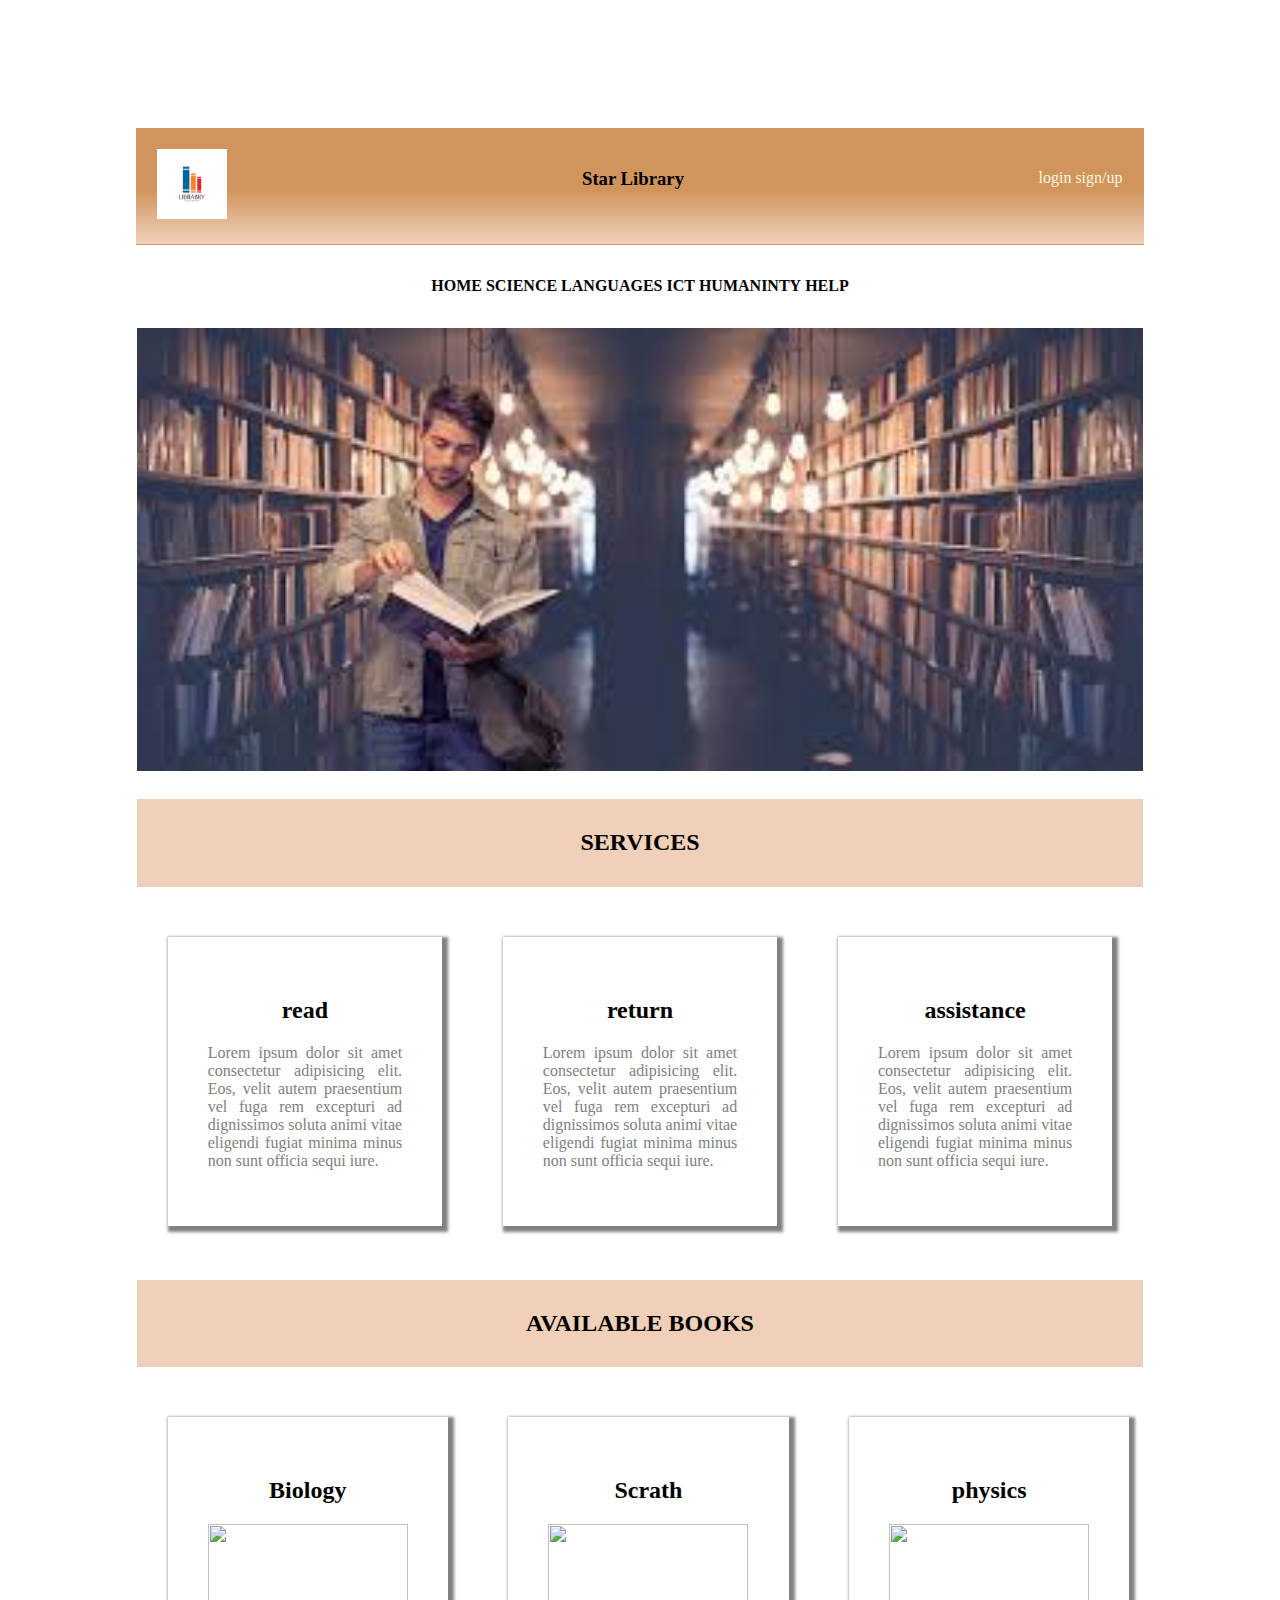
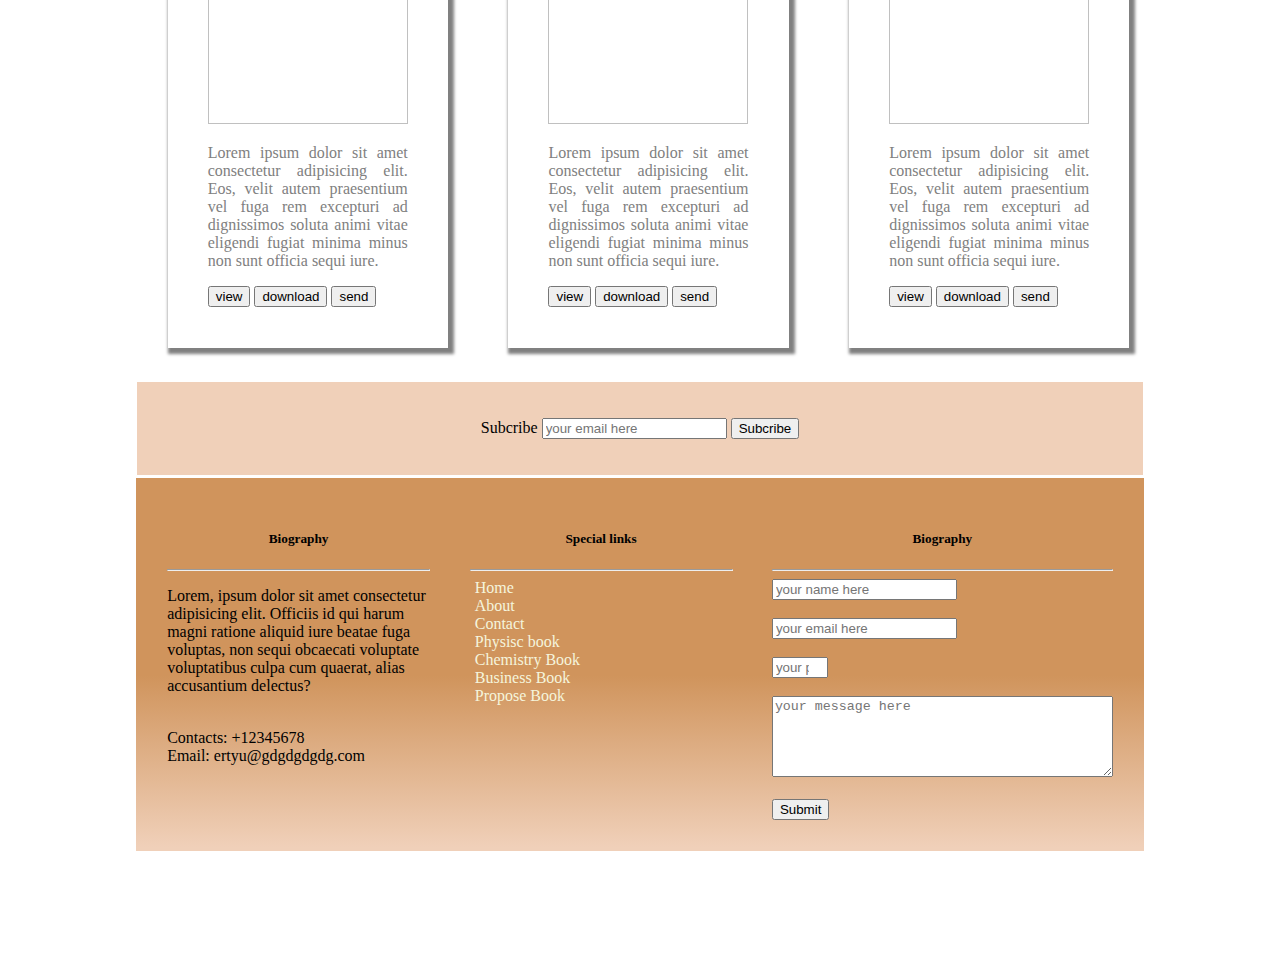
==== index.html @ 60424a58 "from library" ====
<!DOCTYPE html>
            <html>
            <head>
             <title>LIBRARY</title>  
              <link rel="stylesheet" href="index.css">
               </head>
                <body>
                 <table>
                  <tr class="header">
            <td colspan="3">
            <div class="header-container">
            <div>
            <div>
           <a href="index.html"><img src="hhh.jpg"LIBRARY logo" height="70px" width="70px"></a> 
            </div>
            </div>
            <div>
            <div>
            <center><h3>Star Library</h3></center>
            </div>
            </div>
            <div style="padding-top:2%">
            <div >
            <a href="login.html" class="header-links">login</a>
            <a href="signup.html" class="header-links">sign/up</a>
            </div>
            </div>
            </div>
            </td>
                     </tr>
            <tr>
            <td colspan="3" style=" padding: 3%;">
            <div class="navigations">
             <a href="index.html" class="navigation-links">HOME</a>
             <a href="science.html" class="navigation-links">SCIENCE</a>
             <a href="languages.html" class="navigation-links">LANGUAGES</a>
             <a href="ict.html" class="navigation-links">ICT</a>
             <a href="humanity.html" class="navigation-links">HUMANINTY</a>
             <a href="help.html" class="navigation-links">HELP</a>
            </div>     
            </td>
            </tr>
            <tr>
            <td colspan="3"><img src="college in lib.jpg" alt=""height="100%" width="100%"></td>
            </tr>
            <tr>
            <td colspan="3">
            <div class="section-container">
            <center>
            <h2 class="section_header">SERVICES</h2>
            </center>                     
            </div>
            <div class="service_container">
            <div class="reading">
            <div class="service">
            <h2 class="service_header">read</h2>
            <p class="service_description">Lorem ipsum dolor sit amet consectetur adipisicing elit. Eos, velit autem praesentium vel fuga rem excepturi ad dignissimos soluta animi vitae eligendi fugiat minima minus non sunt officia sequi iure.</p>
            </div>
            </div> 
            <div class="return_book"> 
            <div class="service">
            <h2 class="service_header">return</h2>
            <p class="service_description">Lorem ipsum dolor sit amet consectetur adipisicing elit. Eos, velit autem praesentium vel fuga rem excepturi ad dignissimos soluta animi vitae eligendi fugiat minima minus non sunt officia sequi iure.</p>
            </div>
            </div>
            <div class="assistance">
            <div class="service">
            <h2 class="service_header">assistance</h2>
            <p class="service_description">Lorem ipsum dolor sit amet consectetur adipisicing elit. Eos, velit autem praesentium vel fuga rem excepturi ad dignissimos soluta animi vitae eligendi fugiat minima minus non sunt officia sequi iure.</p>
            </div>
            </div>
            </div>
            </td>               
            </tr>
            <tr>
            <td colspan="3">
            <div class="section-container">
            <center>
            <h2 class="section_header">AVAILABLE BOOKS</h2>
            </center>                     
            </div>
            <div class="service_container">
            <div class="reading">
            <div class="service">
            <h2 class="service_header">Biology</h2>
            <img src="lib 1.jpg" alt="" class="bookimage">
            <p class="service_description">Lorem ipsum dolor sit amet consectetur adipisicing elit. Eos, velit autem praesentium vel fuga rem excepturi ad dignissimos soluta animi vitae eligendi fugiat minima minus non sunt officia sequi iure.</p>
            <div>
            <button> view</button>
            <button> download</button>
            <button> send</button>
            </div>
            </div>
            </div> 
            <div class="return_book"> 
            <div class="service">
            <h2 class="service_header">Scrath</h2>
            <img src="lib 1.jpg" alt="" class="bookimage">
            <p class="service_description">Lorem ipsum dolor sit amet consectetur adipisicing elit. Eos, velit autem praesentium vel fuga rem excepturi ad dignissimos soluta animi vitae eligendi fugiat minima minus non sunt officia sequi iure.</p>
            <div>
            <button> view</button>
            <button> download</button>
            <button> send</button>
            </div>
            </div>
            </div>
            <div class="assistance">
            <div class="service">
            <h2 class="service_header">physics</h2>
            <img src="lib 1.jpg" alt="" class="bookimage">
            <p class="service_description">Lorem ipsum dolor sit amet consectetur adipisicing elit. Eos, velit autem praesentium vel fuga rem excepturi ad dignissimos soluta animi vitae eligendi fugiat minima minus non sunt officia sequi iure.</p>
            <div>
            <button> view</button>
            <button> download</button>
            <button> send</button>
            </div>
            </div>
            </div>
            </div>    
            </td>               
            </tr>
            <tr>
            <td colspan="3">
            <div class="sub">
            <center>
            <p> <span>Subcribe</span> <input type="email" name="" placeholder="your email here" id="" required> <button> Subcribe</button></p> 

            </center> 
            </div>
            </td>
            </tr>  
            <tr class="footer">
            <td colspan="3">
            <div class="footer-section-container">
            <div class="biography">
            <center><h5>Biography</h5></center> 
            <hr>
            <p>Lorem, ipsum dolor sit amet consectetur adipisicing elit. Officiis id qui harum magni ratione aliquid iure beatae fuga voluptas, non sequi obcaecati voluptate voluptatibus culpa cum quaerat, alias accusantium delectus?</p>
            <br>
            <span>Contacts: +12345678</span> <br>

            <span> Email: ertyu@gdgdgdgdg.com</span>
            </div>
            <div class="special-links">
            <center><h5>Special links</h5></center> 
            <hr>
            <a href="" class="footer-links">Home</a> <br>
            <a href="" class="footer-links">About</a><br>
            <a href="" class="footer-links">Contact</a><br>
            <a href="" class="footer-links">Physisc book</a><br>
            <a href="" class="footer-links">Chemistry Book</a><br>
            <a href="" class="footer-links">Business Book</a><br>
            <a href="" class="footer-links">Propose Book</a><br>

            </div>
            <div class="feedback">
            <center><h5>Biography</h5></center> 
            <hr>
            <div>
            <form action="">
            <input type="text" placeholder="your name here" name="" id="" required> <br><br>
            <input type="email" placeholder="your email here" name="" id="" required><br><br>
            <input type="number" placeholder="your password here" name="" id="" max="15" min="6" required><br><br>
            <textarea name="" id="" cols="40"placeholder="your message here"  rows="5" required></textarea><br><br>
            <button> Submit</button>
            </form> 
            </div>                             
            </div>
            </div>
            </td>
            </tr>           
            </table>
            </body>
            </html>
---- index.css ----
table{
    height: 100%;
    margin: 10%;
    }
    .header-container{
    display: flex;
    justify-content: space-between;
    padding: 2%;
    }
    .service_container{
    display: flex;
    justify-content: space-between;
    }
    .reading{
    flex:30%;
    margin:3%;
    box-shadow: 3px 3px 3px 3px grey;
    padding: 4%;
    }
    .return_book{
    flex:30%;
    margin:3%;
    box-shadow: 3px 3px 3px 3px grey;
    padding: 4%;
    }
    .assistance{
    flex:30%;
    margin:3%;
    box-shadow: 3px 3px 3px 3px grey;
    padding: 4%;
    }
    .section_header{
    color: black;
    padding: 3%;
    }
    .service_header{
    color: black;
    text-align: center;
    }
    .service_description{
    text-align: justify;
    color: grey;
    }
    .section-container{
    background-color:#f0d0b9;
    }
    hr{
    color: white;
    }
    .sub{
    background-color: #f0d0b9;
    padding: 2%;
    }
    .footer-section-container{
    display: flex;
    justify-content: space-between;
    padding: 1%;
    }
    .biography{
    flex:30%;
    padding: 2%;
    }
    .special-links{
    flex:30%;
    padding: 2%;
    }
    .feedback{
    flex:30%;
    padding: 2%;
    }
    .bookimage{
    width: 200px;
    height: 200px;
    }
    .footer{
    background: linear-gradient(0deg, rgba(240,208,185,1) 1%, rgba(208,148,92,1) 47%);  
    }
    .header{
    background: linear-gradient(0deg, rgba(240,208,185,1) 1%, rgba(208,148,92,1) 47%);  
    }
    .footer-links{
    text-decoration: none;
    color:  beige;
    padding: 2%;
    }
    .header-links{
    text-decoration: none;
    color:  beige;
    padding-top: 3%;
    }
    .navigation-links{
    text-decoration: none;
    color:  black;
    font-weight: bolder;
    }
    .navigation-links:hover{
    color: #f0d0b9;
    }
    .navigations{
    text-align: center;
    }
    .signup-form{
        box-shadow: 4px 4px 4px 4px;
        margin: 4%;
        padding: 5%;
      }
      .login-form{
        box-shadow: 4px 4px 4px 4px;
        padding: 5%;
      }
      .hr{
       background-color: #f0d0b9;
       padding: 1%;
      }
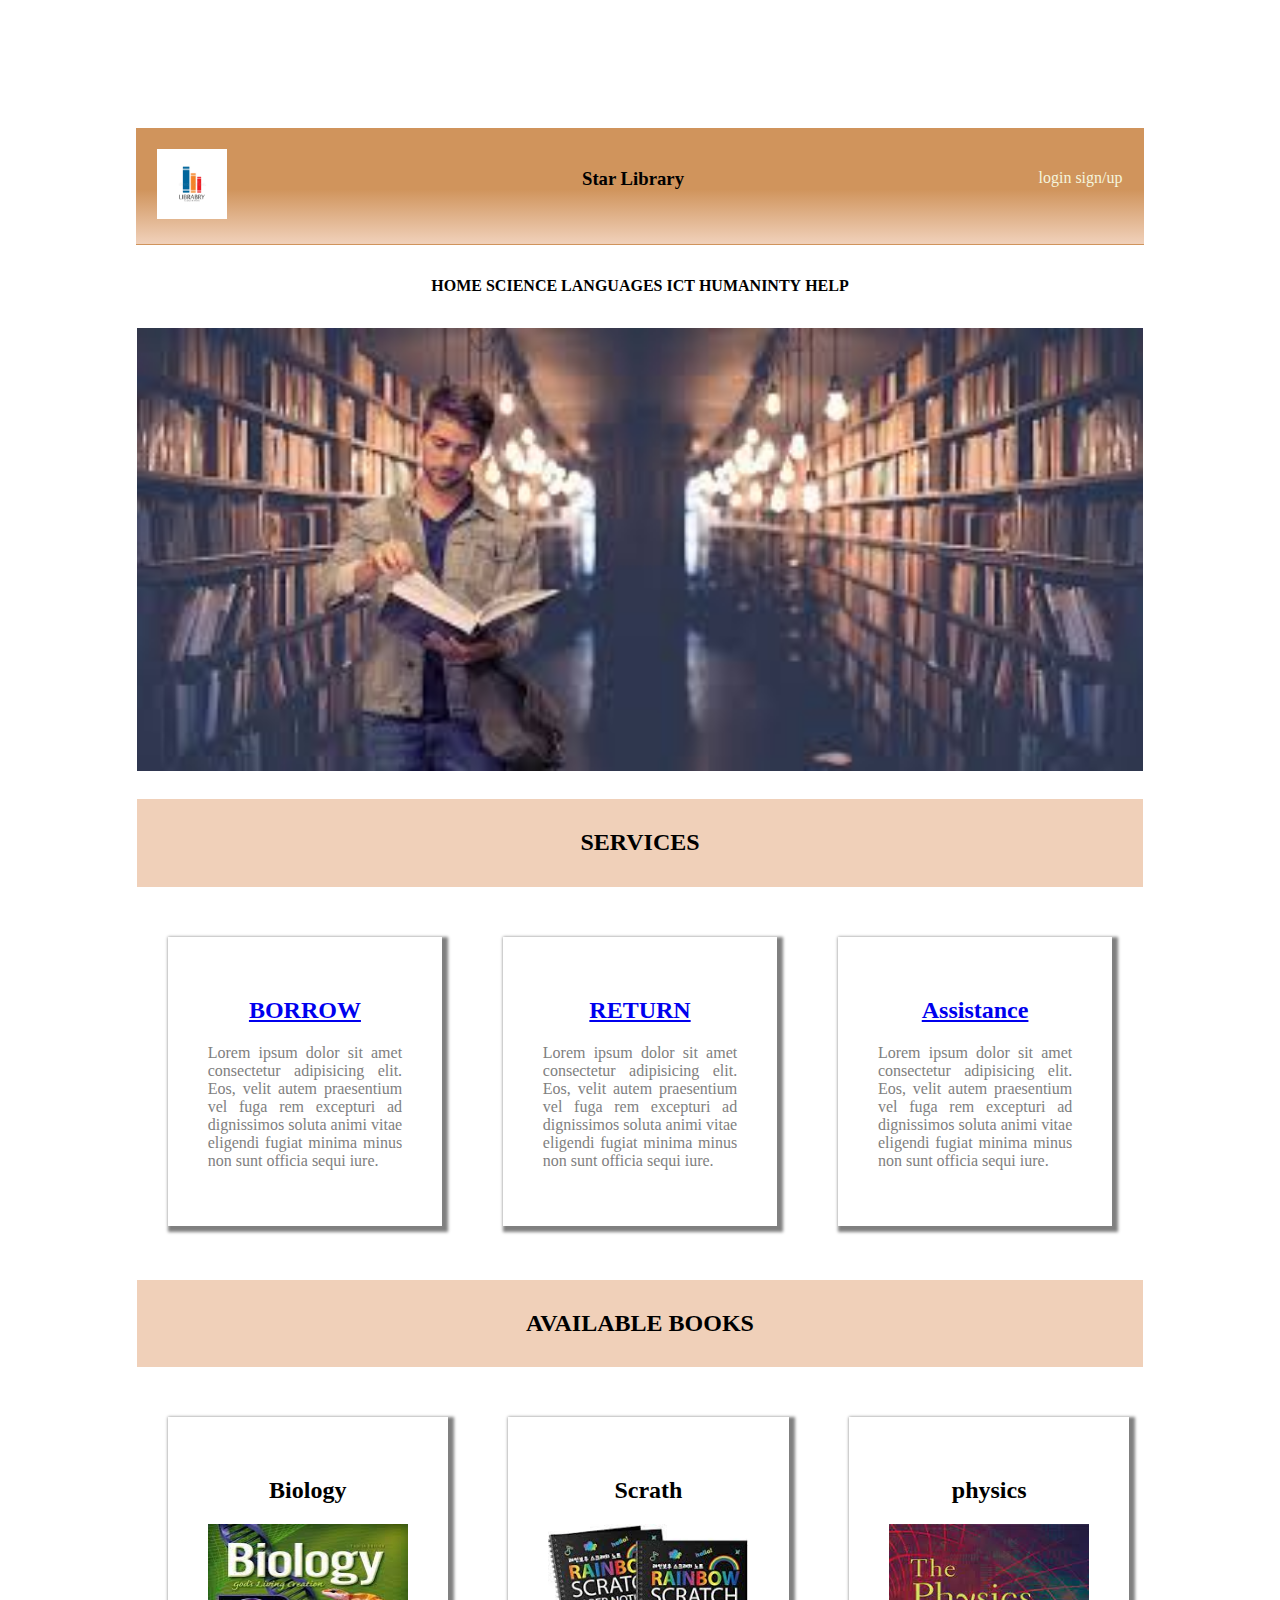
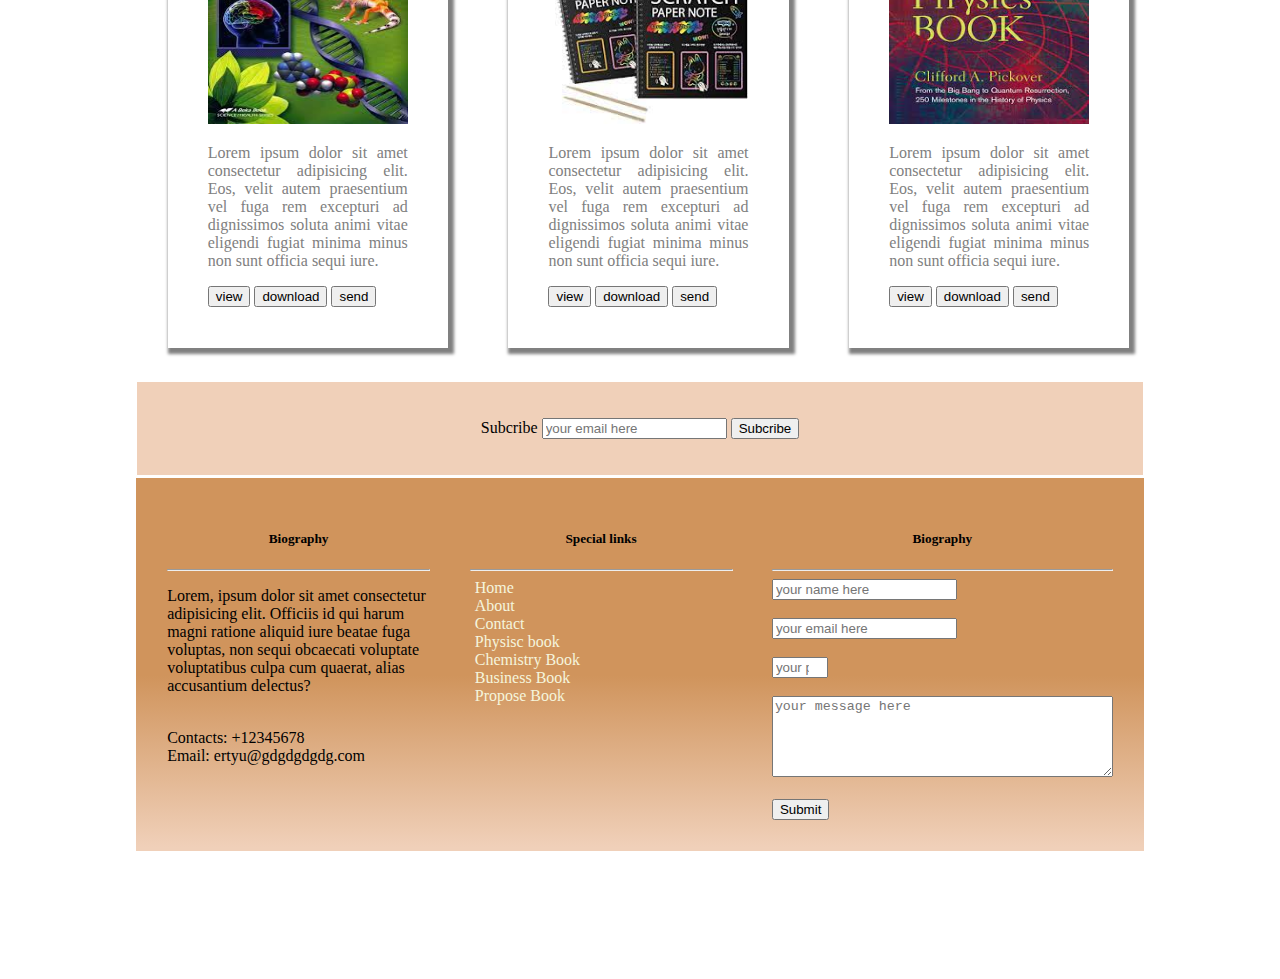
==== commit df3fafdc: "library" ====
--- a/index.html
+++ b/index.html
@@ -53,19 +53,19 @@
             <div class="service_container">
             <div class="reading">
             <div class="service">
-            <h2 class="service_header">read</h2>
+            <h2 class="service_header"><a href="borrow.html">BORROW</a></h2>
             <p class="service_description">Lorem ipsum dolor sit amet consectetur adipisicing elit. Eos, velit autem praesentium vel fuga rem excepturi ad dignissimos soluta animi vitae eligendi fugiat minima minus non sunt officia sequi iure.</p>
             </div>
             </div> 
             <div class="return_book"> 
             <div class="service">
-            <h2 class="service_header">return</h2>
+            <h2 class="service_header"><a href="return.html">RETURN</a></h2>
             <p class="service_description">Lorem ipsum dolor sit amet consectetur adipisicing elit. Eos, velit autem praesentium vel fuga rem excepturi ad dignissimos soluta animi vitae eligendi fugiat minima minus non sunt officia sequi iure.</p>
             </div>
             </div>
             <div class="assistance">
             <div class="service">
-            <h2 class="service_header">assistance</h2>
+            <h2 class="service_header"><a href="assistance.html">Assistance</a></h2>
             <p class="service_description">Lorem ipsum dolor sit amet consectetur adipisicing elit. Eos, velit autem praesentium vel fuga rem excepturi ad dignissimos soluta animi vitae eligendi fugiat minima minus non sunt officia sequi iure.</p>
             </div>
             </div>
@@ -83,7 +83,7 @@
             <div class="reading">
             <div class="service">
             <h2 class="service_header">Biology</h2>
-            <img src="lib 1.jpg" alt="" class="bookimage">
+            <img src="bio.jpg" alt="" class="bookimage">
             <p class="service_description">Lorem ipsum dolor sit amet consectetur adipisicing elit. Eos, velit autem praesentium vel fuga rem excepturi ad dignissimos soluta animi vitae eligendi fugiat minima minus non sunt officia sequi iure.</p>
             <div>
             <button> view</button>
@@ -95,7 +95,7 @@
             <div class="return_book"> 
             <div class="service">
             <h2 class="service_header">Scrath</h2>
-            <img src="lib 1.jpg" alt="" class="bookimage">
+            <img src="scr.jpg" alt="" class="bookimage">
             <p class="service_description">Lorem ipsum dolor sit amet consectetur adipisicing elit. Eos, velit autem praesentium vel fuga rem excepturi ad dignissimos soluta animi vitae eligendi fugiat minima minus non sunt officia sequi iure.</p>
             <div>
             <button> view</button>
@@ -107,7 +107,7 @@
             <div class="assistance">
             <div class="service">
             <h2 class="service_header">physics</h2>
-            <img src="lib 1.jpg" alt="" class="bookimage">
+            <img src="phy.jpg" alt="" class="bookimage">
             <p class="service_description">Lorem ipsum dolor sit amet consectetur adipisicing elit. Eos, velit autem praesentium vel fuga rem excepturi ad dignissimos soluta animi vitae eligendi fugiat minima minus non sunt officia sequi iure.</p>
             <div>
             <button> view</button>
--- a/index.css
+++ b/index.css
@@ -34,8 +34,10 @@
     padding: 3%;
     }
     .service_header{
+    text-align: center;
+    text-decoration: none;
     color: black;
-    text-align: center;
+    font-weight: bolder;
     }
     .service_description{
     text-align: justify;
